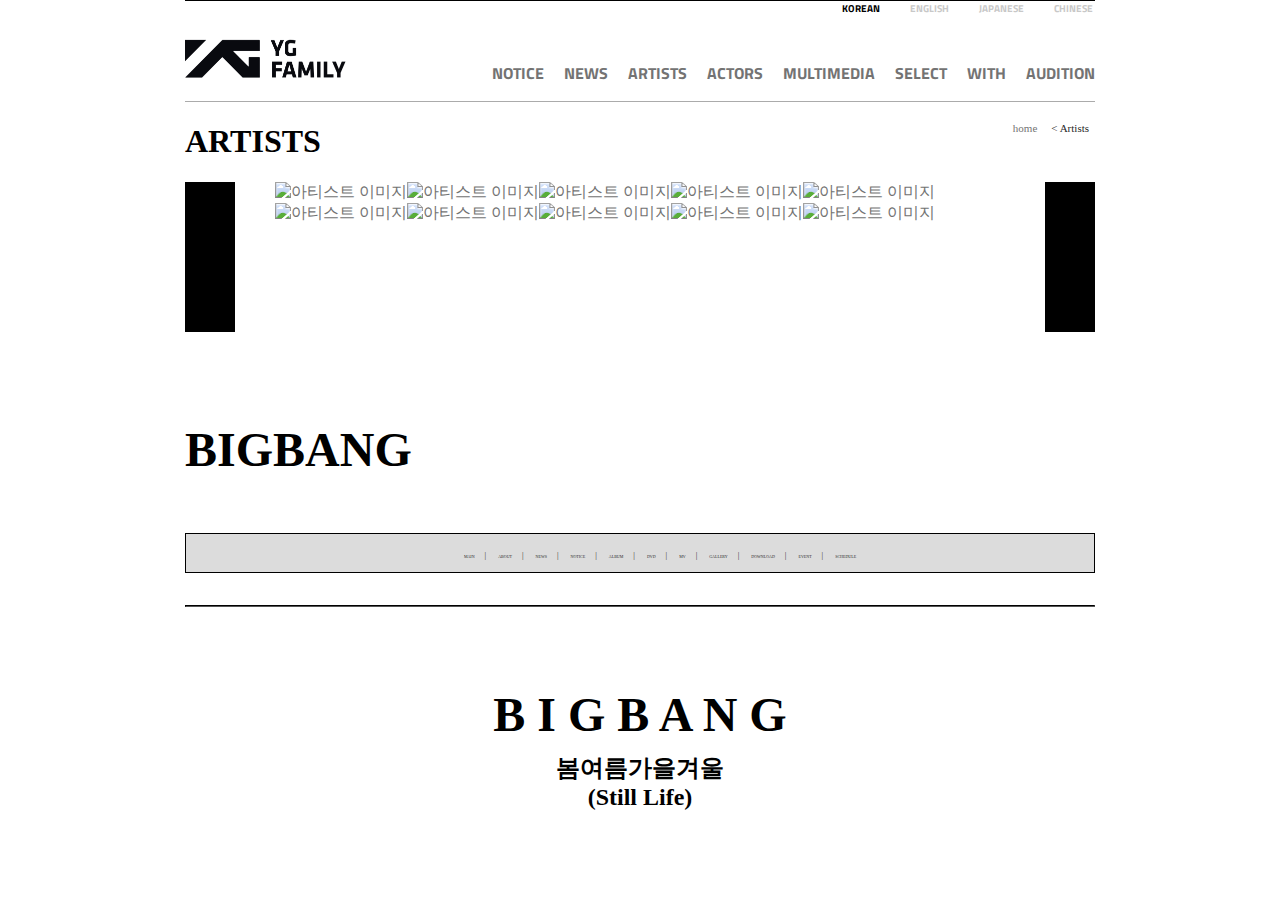
==== blackpinkPage/bigbangPage.html @ 50fd5b1e "빅뱅 페이지 2차" ====
<!DOCTYPE html>
<html lang="ko">

<head>
    <meta charset="UTF-8">
    <meta name="viewport" content="width=device-width, initial-scale=1.0">
    <title>YG ENTERTAINMENT </title>
    <link rel="stylesheet" href="style.css">
    <link rel="preconnect" href="https://fonts.googleapis.com">
    <link rel="preconnect" href="https://fonts.gstatic.com" crossorigin>
    <link href="https://fonts.googleapis.com/css2?family=Titillium+Web:wght@600&display=swap" rel="stylesheet">
    <link rel="stylesheet" href="bigbangPage.css">
    <link rel="stylesheet" href="https://use.fontawesome.com/releases/v5.15.4/css/all.css"
        integrity="sha384-DyZ88mC6Up2uqS4h/KRgHuoeGwBcD4Ng9SiP4dIRy0EXTlnuz47vAwmeGwVChigm" crossorigin="anonymous" />
</head>

<body>

    <nav>
        <div class="line"></div>
        <div class="nav1">
            <span class="lan">KOREAN</span>
            <span class="lan">ENGLISH</span>
            <span class="lan">JAPANESE</span>
            <span class="lan">CHINESE</span>
        </div>
        <div class="nav2">
            <a href="#">
                <div class="logo"><img src="images/logo.PNG" alt=""></div>
            </a>
            <span class="menu"><a href="https://www.ygfamily.com/notice/NList.asp?LANGDIV=E">NOTICE</a></span>
            <span class="menu"><a href="https://www.ygfamily.com/network/Network_List.asp?LANGDIV=E">NEWS</a></span>
            <span class="menu"><a
                    href="https://www.ygfamily.com/artist/Artists.asp?LANGDIV=E&ATYPE=2">ARTISTS</a></span>
            <span class="menu"><a href="https://www.ygfamily.com/artist/Actors.asp?LANGDIV=E&ATYPE=1">ACTORS</a></span>
            <span class="menu"><a href="https://www.ygfamily.com/media/MList.asp?LANGDIV=E">MULTIMEDIA</a></span>
            <span class="menu"><a href="https://www.ygselect.com/">SELECT</a></span>
            <span class="menu"><a href="https://www.ygfamily.com/ygwith/campaign.asp">WITH</a></span>
            <span class="menu"><a href="https://www.yg-audition.com/">AUDITION</a></span>
        </div>
    </nav>

    <section>
        <div id="container">
            <div id="content">
                <!-- 헤더 부분 -->
                <div class="headerArea">
                    <h1 class="title">ARTISTS</h1>
                    <div class="locations">
                        <ol>
                            <li class="home"> <a href="#">home</a></li>
                            <li class="artist"> &lt; Artists</li>
                        </ol>
                    </div>
                </div>
                <!-- 아티스트 배너 -->
                <div class="artistBanner">
                    <button class="left"><i class="fas fa-chevron-left"></i></button>
                    <div class="artistImg">
                        <div class="photoList">
                            <ul>
                                <li><a href="#"><img src="./images/IMG_1397.jpeg" alt="아티스트 이미지"></a></li>
                                <li><a href="#"><img src="./images/IMG_1397.jpeg" alt="아티스트 이미지"></a></li>
                                <li><a href="#"><img src="./images/IMG_1397.jpeg" alt="아티스트 이미지"></a></li>
                                <li><a href="#"><img src="./images/IMG_1397.jpeg" alt="아티스트 이미지"></a></li>
                                <li><a href="#"><img src="./images/IMG_1397.jpeg" alt="아티스트 이미지"></a></li>
                                <li><a href="#"><img src="./images/IMG_1397.jpeg" alt="아티스트 이미지"></a></li>
                                <li><a href="#"><img src="./images/IMG_1397.jpeg" alt="아티스트 이미지"></a></li>
                                <li><a href="#"><img src="./images/IMG_1397.jpeg" alt="아티스트 이미지"></a></li>
                                <li><a href="#"><img src="./images/IMG_1397.jpeg" alt="아티스트 이미지"></a></li>
                                <li><a href="#"><img src="./images/IMG_1397.jpeg" alt="아티스트 이미지"></a></li>
                            </ul>
                        </div>
                    </div>
                    <button class="right"><i class="fas fa-chevron-right"></i></button>
                </div>
                <!-- 아티스트 소개 -->
                <div class="pageArtist">
                    <h2 class="artistName">BIGBANG</h2>
                    <div class="artistNav">
                        <ul>
                            <li><a href="#"><span>MAIN</span></a></li>
                            <li><a href="#"><span>ABOUT</span></a></li>
                            <li><a href="#"><span>NEWS</span></a></li>
                            <li><a href="#"><span>NOTICE</span></a></li>
                            <li><a href="#"><span>ALBUM</span></a></li>
                            <li><a href="#"><span>DVD</span></a></li>
                            <li><a href="#"><span>MV</span></a></li>
                            <li><a href="#"><span>GALLERY</span></a></li>
                            <li><a href="#"><span>DOWNLOAD</span></a></li>
                            <li><a href="#"><span>EVENT</span></a></li>
                            <li><a href="#"><span>SCHEDULE</span></a></li>
                        </ul>
                    </div>
                </div>
                <hr style="color:black; border-color:black; border-width:1.5px;">
                <!-- 곡 소개 -->
                <div class="titleSong">
                    <h3 class="artistName">B I G B A N G</h3>
                    <p class="songName">봄여름가을겨울<br>(Still Life)</p>
                </div>
            </div>
        </div>
    </section>
    <script type="text/javascript" src="script.js"></script>
</body>

</html>
---- blackpinkPage/style.css ----
body{
    margin: 0;
    padding: 0;
}

a:link { 
    color: #737373;
    text-decoration: none;
}

a { 
    color: #737373; 
    text-decoration: none;
    color: inherit;
    text-decoration:none;
}


/*nav*/

.line{
    border-top: 1px solid black;
    display: flex;
    justify-content: center;
    margin: 0 auto;
    width: 910px;
}

.nav1{
    display: flex;
    margin-top: 0px;
    justify-content: center;
    align-items: center;
    margin-left:655px;
    margin-bottom: 20px;
    gap: 30px;
    font-family: 'Titillium Web', sans-serif;
    font-size: 8px;
    font-weight: bold;
}

.lan {
    font-size: 10px;
    color: #C8C8C8;
    cursor: pointer;
}

.lan.selected,
.lan:hover {
    cursor: pointer;
    color: black;
}

.menu{
    font-size: 16px;
    padding-top: 25px;
    color : #282828;
}

.menu:hover{
    color: #BE0028 !important;
    cursor: pointer;
}

.logo{
    display: flex;
    justify-content: flex-start;
    width: 137px;
    height: 50px;
    margin-right: 150px;
}

.nav2{
    gap: 20px;
    flex-grow: 0.3;
    display: flex;
    justify-content: center;
    align-items: bottom;
    flex-direction: row;
    height: 50px;
    font-family: 'Titillium Web', sans-serif;
    font-size: 16px;
    font-weight: bold;
    color: #282828;
    word-break: break-all;
    margin-bottom: 15px;
}
---- blackpinkPage/bigbangPage.css ----
* {
    box-sizing: border-box;
}

body {
    width: 910px;
    margin: 0 auto;
}

.headerArea {
    border-top: 1px solid #ababab;
    /* display: flex;
    justify-content: center; */
    margin: 0 auto;
    /* width: 910px; */
}
.headerArea .title {
    float: left;
}
.headerArea .locations {
    float: right;
}
.locations ol {
    list-style-type: none;
    color: #282828;
    padding-right: 6px;
}
.locations li {
    display: inline-block;
    font-size: 11px;
}
.locations .home {
    /* text-decoration: none; */
    color: #282828;
    padding-right: 10px;
}
.artistBanner {
    clear: both;
    height: 200px;
    display: flex;
    position: relative;
}
.artistBanner .artistImg {
    width: 800px;
    height: 150px;
    overflow: hidden;
    text-align: center;

}
.artistImg .photoList {
    width: 800px;
    overflow: hidden;  
}
.artistImg .photoList ul {
    list-style: none;
    margin-top: 0;
    /* margin: 0 auto;  */
    /* display: flex; */
}
.artistImg .photoList li {
    float: left;
    /* padding: 0 15px; */
}
.photoList a {
    overflow: hidden;
    text-decoration: none;
}
.photoList img {
    width: 100%;
}
.artistBanner button {
    cursor: pointer;
    border: none;
    width: 50px;
    height: 150px;
    background-color: black;
    color: white;
    font-size: 50px;
}
.artistBanner .right {
    position: absolute;
    top: 0;
    right: 0;
}

.artistName {
    color: black;
    font-size: 3rem;
}
.artistNav {
    height: 80px;
    width: 100%;
    overflow: hidden;
}
.artistNav ul {
    padding-top: 10px;
    height: 40px;
    list-style: none;
    text-align: center;
    background-color: gainsboro;
    border: 0.5px solid black;
}
.artistNav li {
    display: inline-block;
    font-size: 4px;
}
.artistNav li a::after {
    margin-left: 10px;
    content: '|';
    font-size: 8px;
    columns: #C8C8C8 !important;
}
.artistNav a {
    color: #282828;
    cursor: pointer;
    margin: 4px;
}
.artistNav a:hover, .artistNav a:focus {
    color: red;
}
.artistNav li:last-child a::after {
    display: none;
}

.titleSong {
    margin-top: 80px;
}
.titleSong .artistName {
    margin: 0;
    text-align: center;
}
.titleSong h3 {
    margin: 0;
}
.titleSong .songName {
    /* padding-top: 5px; */
    text-align: center;
    font-size: 1.5em;
    font-weight: 600;
    margin: 0;
    padding-top: 10px;
}
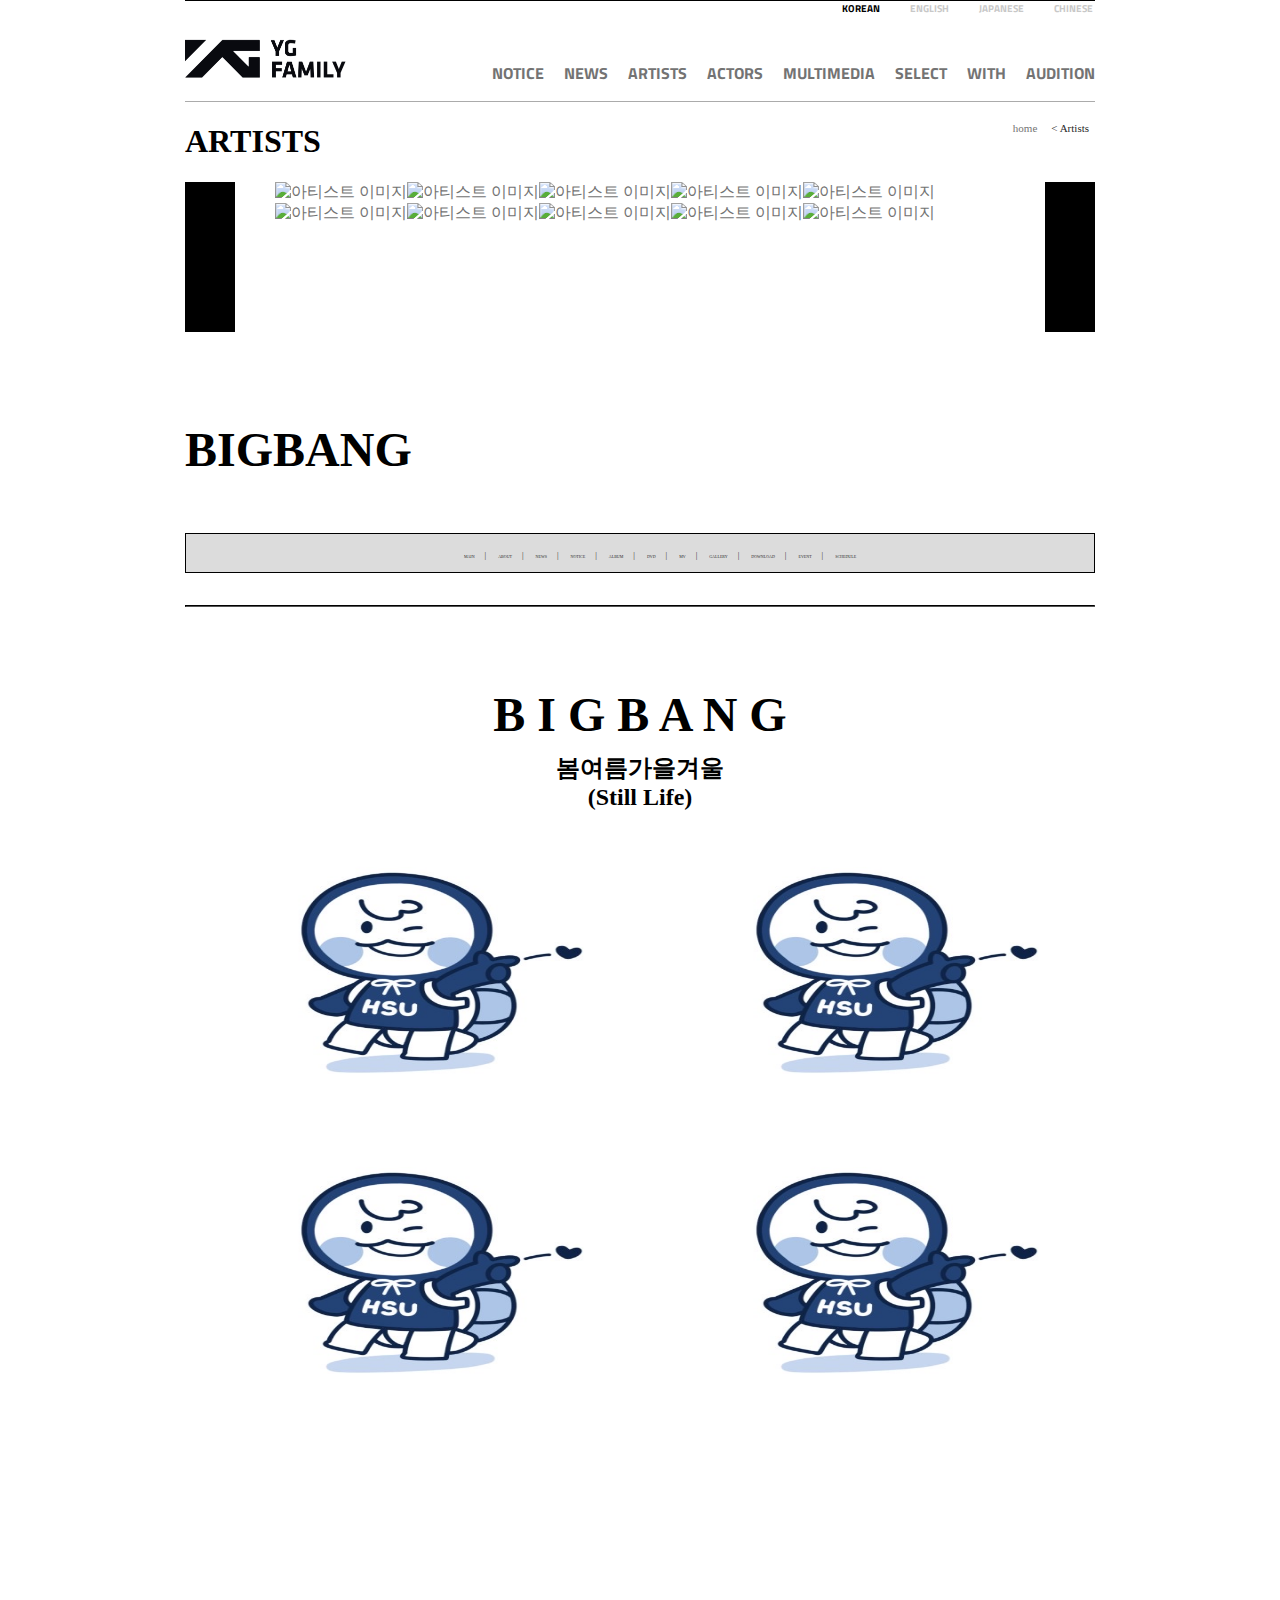
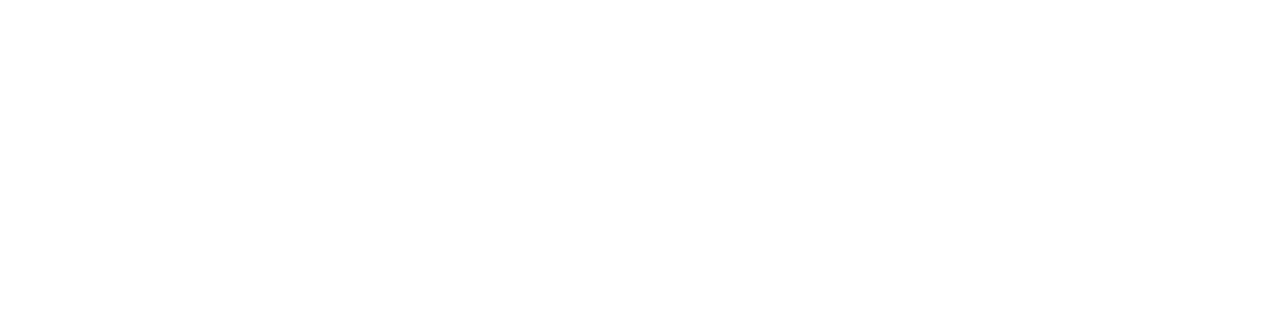
==== commit eaf69b43: "빅뱅 페이지 3차" ====
--- a/blackpinkPage/bigbangPage.html
+++ b/blackpinkPage/bigbangPage.html
@@ -99,6 +99,13 @@
                     <h3 class="artistName">B I G B A N G</h3>
                     <p class="songName">봄여름가을겨울<br>(Still Life)</p>
                 </div>
+                <div class="artistPhoto">
+                    <img src="./images/IMG_1327.JPG" alt="아티스트 사진">
+                    <img src="./images/IMG_1327.JPG" alt="아티스트 사진">
+                    <img src="./images/IMG_1327.JPG" alt="아티스트 사진">
+                    <img src="./images/IMG_1327.JPG" alt="아티스트 사진">
+                </div>
+                <iframe width="560" height="315" src="https://www.youtube.com/embed/eN5mG_yMDiM" title="YouTube video player" frameborder="0" allow="accelerometer; autoplay; clipboard-write; encrypted-media; gyroscope; picture-in-picture; web-share" allowfullscreen class="MV"></iframe>
             </div>
         </div>
     </section>
--- a/blackpinkPage/bigbangPage.css
+++ b/blackpinkPage/bigbangPage.css
@@ -139,4 +139,23 @@
     font-weight: 600;
     margin: 0;
     padding-top: 10px;
+}
+
+.artistPhoto {
+    display: flex;
+    flex-wrap: wrap;
+}
+.artistPhoto img {
+    height: 300px;
+    width: 50%;
+}
+.artistPhoto img:nth-child(1),
+.artistPhoto img:nth-child(2) {
+    order: -1;
+}
+
+.MV {
+    width: 100%;
+    height: 500px;
+    margin-top: 20px;
 }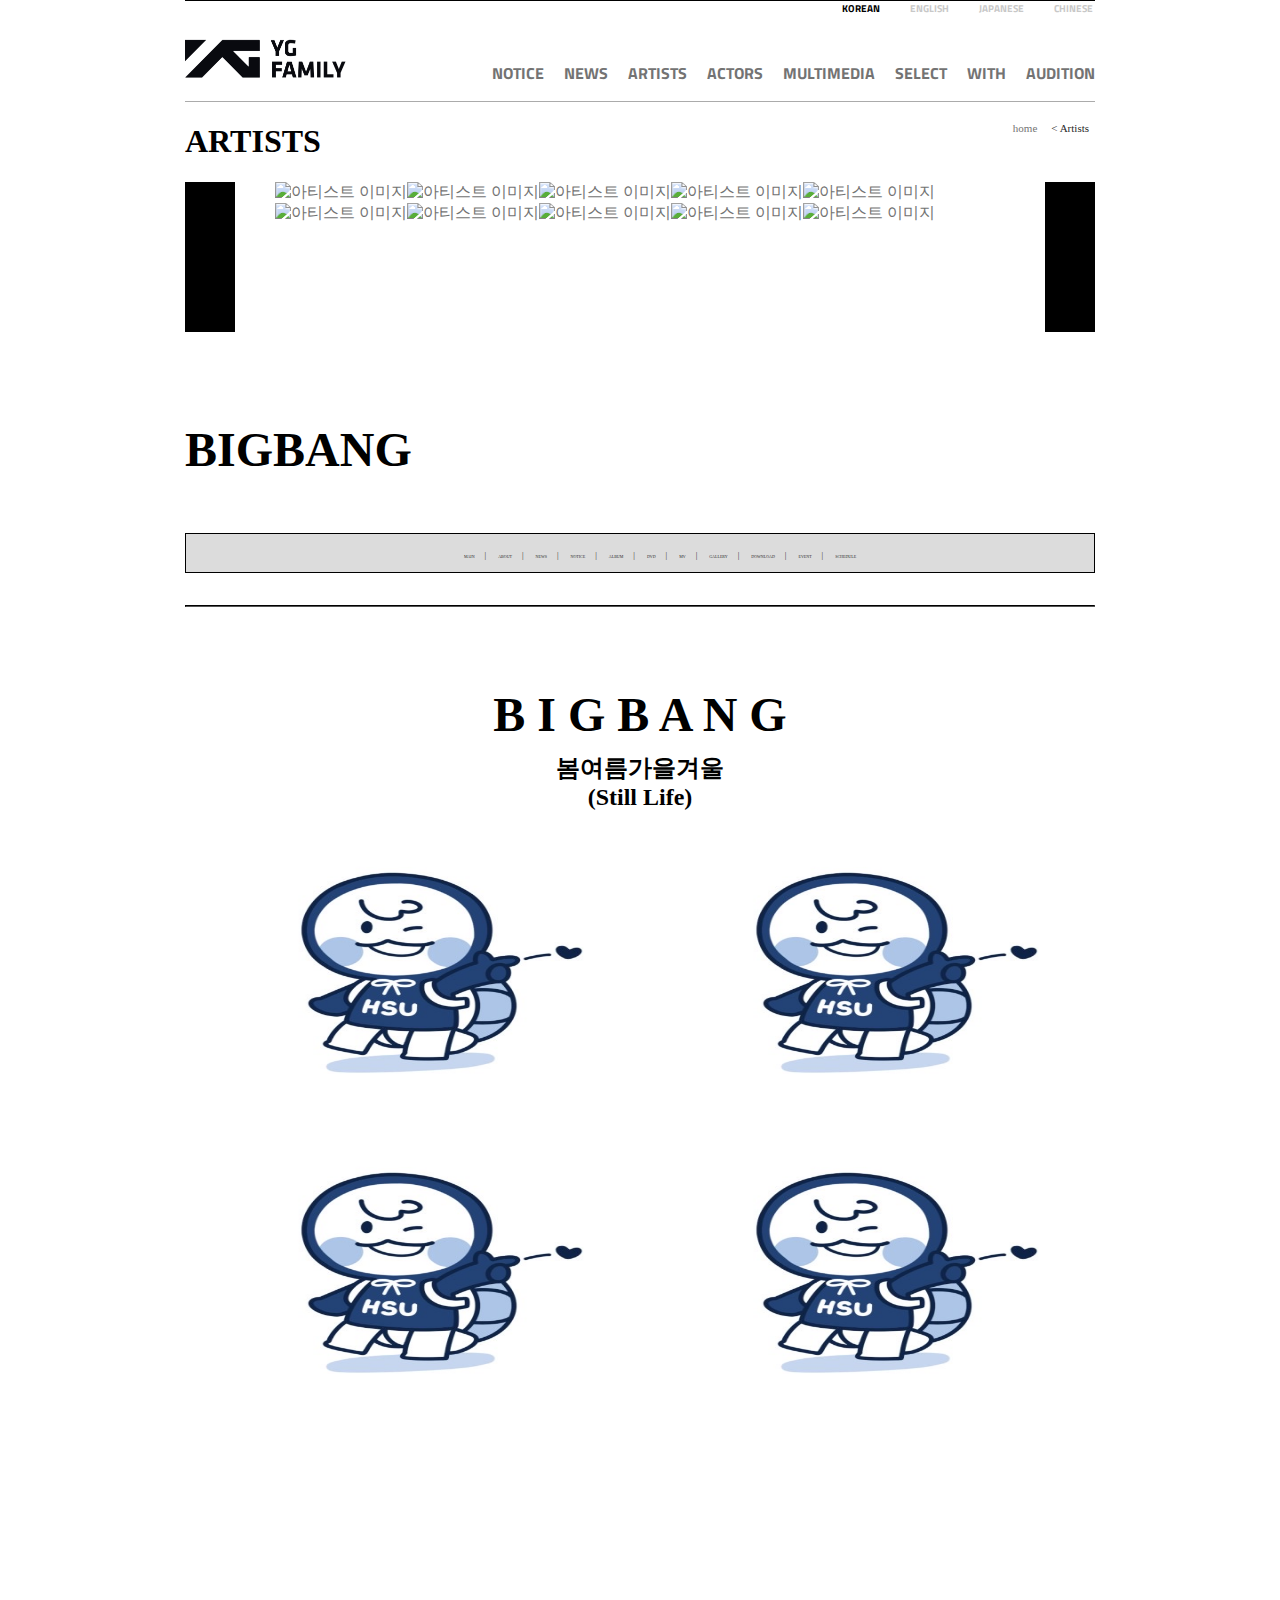
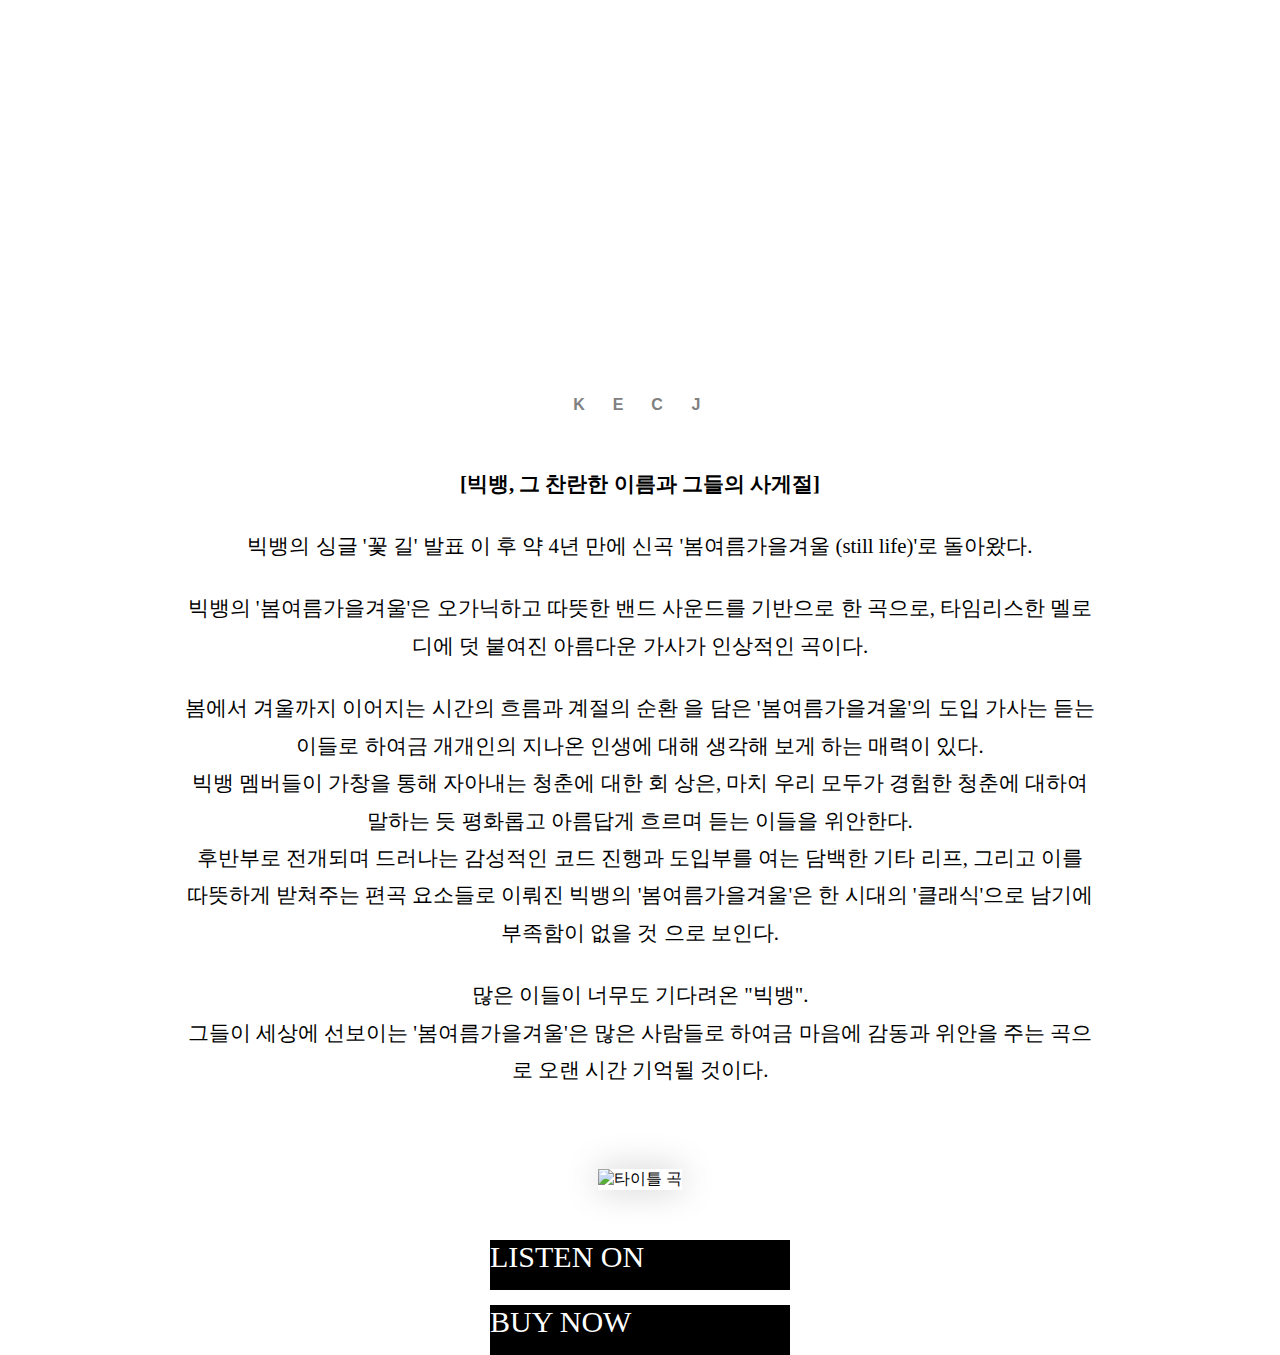
==== commit b18a047d: "빅뱅 페이지 수정 1차" ====
--- a/blackpinkPage/bigbangPage.html
+++ b/blackpinkPage/bigbangPage.html
@@ -5,7 +5,7 @@
     <meta charset="UTF-8">
     <meta name="viewport" content="width=device-width, initial-scale=1.0">
     <title>YG ENTERTAINMENT </title>
-    <link rel="stylesheet" href="style.css">
+    <!-- <link rel="stylesheet" href="style.css"> -->
     <link rel="preconnect" href="https://fonts.googleapis.com">
     <link rel="preconnect" href="https://fonts.gstatic.com" crossorigin>
     <link href="https://fonts.googleapis.com/css2?family=Titillium+Web:wght@600&display=swap" rel="stylesheet">
@@ -16,29 +16,26 @@
 
 <body>
 
-    <nav>
-        <div class="line"></div>
-        <div class="nav1">
-            <span class="lan">KOREAN</span>
-            <span class="lan">ENGLISH</span>
-            <span class="lan">JAPANESE</span>
-            <span class="lan">CHINESE</span>
-        </div>
-        <div class="nav2">
-            <a href="#">
-                <div class="logo"><img src="images/logo.PNG" alt=""></div>
-            </a>
-            <span class="menu"><a href="https://www.ygfamily.com/notice/NList.asp?LANGDIV=E">NOTICE</a></span>
-            <span class="menu"><a href="https://www.ygfamily.com/network/Network_List.asp?LANGDIV=E">NEWS</a></span>
-            <span class="menu"><a
-                    href="https://www.ygfamily.com/artist/Artists.asp?LANGDIV=E&ATYPE=2">ARTISTS</a></span>
-            <span class="menu"><a href="https://www.ygfamily.com/artist/Actors.asp?LANGDIV=E&ATYPE=1">ACTORS</a></span>
-            <span class="menu"><a href="https://www.ygfamily.com/media/MList.asp?LANGDIV=E">MULTIMEDIA</a></span>
-            <span class="menu"><a href="https://www.ygselect.com/">SELECT</a></span>
-            <span class="menu"><a href="https://www.ygfamily.com/ygwith/campaign.asp">WITH</a></span>
-            <span class="menu"><a href="https://www.yg-audition.com/">AUDITION</a></span>
-        </div>
-    </nav>
+        <nav>
+            <div class="line"></div>
+            <div class="nav1">
+                <span class="lan">KOREAN</span>
+                <span class="lan">ENGLISH</span>
+                <span class="lan">JAPANESE</span>
+                <span class="lan">CHINESE</span>
+            </div>
+            <div class="nav2">
+                <a href="#"><div class="logo"><img src="images/logo.PNG" alt=""></div></a>
+                <span class="menu"><a href="https://www.ygfamily.com/notice/NList.asp?LANGDIV=E">NOTICE</a></span>
+                <span class="menu"><a href="https://www.ygfamily.com/network/Network_List.asp?LANGDIV=E">NEWS</a></span>
+                <span class="menu"><a href="https://www.ygfamily.com/artist/Artists.asp?LANGDIV=E&ATYPE=2">ARTISTS</a></span>
+                <span class="menu"><a href="https://www.ygfamily.com/artist/Actors.asp?LANGDIV=E&ATYPE=1">ACTORS</a></span>
+                <span class="menu"><a href="https://www.ygfamily.com/media/MList.asp?LANGDIV=E">MULTIMEDIA</a></span>
+                <span class="menu"><a href="https://www.ygselect.com/">SELECT</a></span>
+                <span class="menu"><a href="https://www.ygfamily.com/ygwith/campaign.asp">WITH</a></span>
+                <span class="menu"><a href="https://www.yg-audition.com/">AUDITION</a></span>
+            </div>
+        </nav>
 
     <section>
         <div id="container">
@@ -105,7 +102,37 @@
                     <img src="./images/IMG_1327.JPG" alt="아티스트 사진">
                     <img src="./images/IMG_1327.JPG" alt="아티스트 사진">
                 </div>
-                <iframe width="560" height="315" src="https://www.youtube.com/embed/eN5mG_yMDiM" title="YouTube video player" frameborder="0" allow="accelerometer; autoplay; clipboard-write; encrypted-media; gyroscope; picture-in-picture; web-share" allowfullscreen class="MV"></iframe>
+                <iframe width="560" height="315" src="https://www.youtube.com/embed/eN5mG_yMDiM"
+                    title="YouTube video player" frameborder="0"
+                    allow="accelerometer; autoplay; clipboard-write; encrypted-media; gyroscope; picture-in-picture; web-share"
+                    allowfullscreen class="MV"></iframe>
+                <div class="language">
+                    <button class="korean">K</button>
+                    <button class="english">E</button>
+                    <button class="chinese">C</button>
+                    <button class="japanese">J</button>
+                </div>
+                <article class="songInfo">
+                    <div class="koreanInfo">
+                        <p class="titleInfo" style="font-weight: 700;">[빅뱅, 그 찬란한 이름과 그들의 사게절]</p>
+                        <p>빅뱅의 싱글 '꽃 길' 발표 이 후 약 4년 만에 신곡 '봄여름가을겨울 (still life)'로 돌아왔다. </p>
+                        <p>빅뱅의 '봄여름가을겨울'은 오가닉하고 따뜻한 밴드 사운드를 기반으로 한 곡으로, 타임리스한 멜로디에 덧 붙여진 아름다운 가사가 인상적인 곡이다.</p>
+                        <p>봄에서 겨울까지 이어지는 시간의 흐름과 계절의 순환 을 담은 '봄여름가을겨울'의 도입 가사는 듣는 이들로 하여금 개개인의 지나온 인생에 대해 생각해 보게 하는 매력이
+                            있다. <br>
+                            빅뱅 멤버들이 가창을 통해 자아내는 청춘에 대한 회 상은, 마치 우리 모두가 경험한 청춘에 대하여 말하는 듯 평화롭고 아름답게 흐르며 듣는 이들을 위안한다. <br>
+                            후반부로 전개되며 드러나는 감성적인 코드 진행과 도입부를 여는 담백한 기타 리프, 그리고 이를 따뜻하게 받쳐주는 편곡 요소들로 이뤄진 빅뱅의 '봄여름가을겨울'은 한
+                            시대의 '클래식'으로 남기에 부족함이 없을 것 으로 보인다.</p>
+                        <p>많은 이들이 너무도 기다려온 "빅뱅". <br>
+                            그들이 세상에 선보이는 '봄여름가을겨울'은 많은 사람들로 하여금 마음에 감동과 위안을 주는 곡으로 오랜 시간 기억될 것이다.</p>
+                    </div>
+                </article>
+                <div class="songImg">
+                    <img src="./images/IMG_1397.jpeg" alt="타이틀 곡">
+                </div>
+                <div class="service">
+                    <div class="option listen">LISTEN ON</div>
+                    <div class="option buy">BUY NOW</div>
+                </div>
             </div>
         </div>
     </section>
--- a/blackpinkPage/style.css
+++ b/blackpinkPage/style.css
@@ -1,7 +1,12 @@
-body{
-    margin: 0;
-    padding: 0;
-}
+* {
+    box-sizing: border-box;
+}
+
+body {
+    width: 910px;
+    margin: 0 auto;
+}
+
 
 a:link { 
     color: #737373;
@@ -61,6 +66,9 @@
     color: #BE0028 !important;
     cursor: pointer;
 }
+/* .menu::selection {
+    color: #BE0028 !important;
+} */
 
 .logo{
     display: flex;
@@ -85,3 +93,276 @@
     word-break: break-all;
     margin-bottom: 15px;
 }
+
+
+.headerArea {
+    border-top: 1px solid #ababab;
+    /* display: flex;
+    justify-content: center; */
+    margin: 0 auto;
+    /* width: 910px; */
+}
+.headerArea .title {
+    float: left;
+}
+.headerArea .locations {
+    float: right;
+}
+.locations ol {
+    list-style-type: none;
+    color: #282828;
+    padding-right: 6px;
+}
+.locations li {
+    display: inline-block;
+    font-size: 11px;
+}
+.locations .home {
+    /* text-decoration: none; */
+    color: #282828;
+    padding-right: 10px;
+}
+.artistBanner {
+    clear: both;
+    height: 200px;
+    display: flex;
+    position: relative;
+}
+.artistBanner .artistImg {
+    width: 800px;
+    height: 150px;
+    overflow: hidden;
+    text-align: center;
+
+}
+.artistImg .photoList {
+    width: 800px;
+    overflow: hidden;  
+}
+.artistImg .photoList ul {
+    list-style: none;
+    margin-top: 0;
+    /* margin: 0 auto;  */
+    /* display: flex; */
+}
+.artistImg .photoList li {
+    float: left;
+    /* padding: 0 15px; */
+}
+.photoList a {
+    overflow: hidden;
+    text-decoration: none;
+}
+.photoList img {
+    width: 100%;
+}
+.artistBanner button {
+    cursor: pointer;
+    border: none;
+    width: 50px;
+    height: 150px;
+    background-color: black;
+    color: white;
+    font-size: 50px;
+}
+.artistBanner .right {
+    position: absolute;
+    top: 0;
+    right: 0;
+}
+
+.artistName {
+    color: black;
+    font-size: 3rem;
+}
+.artistNav {
+    height: 80px;
+    width: 100%;
+    overflow: hidden;
+}
+.artistNav ul {
+    padding-top: 10px;
+    height: 40px;
+    list-style: none;
+    text-align: center;
+    background-color: gainsboro;
+    border: 0.5px solid black;
+}
+.artistNav li {
+    display: inline-block;
+    font-size: 4px;
+}
+.artistNav li a::after {
+    margin-left: 10px;
+    content: '|';
+    font-size: 8px;
+    columns: #C8C8C8 !important;
+}
+.artistNav a {
+    color: #282828;
+    cursor: pointer;
+    margin: 4px;
+}
+.artistNav span:hover, .artistNav a:focus {
+    color: red;
+}
+.artistNav li:last-child a::after {
+    display: none;
+}
+
+.titleSong{
+    align-items: center;
+    display: flex;
+    justify-content: center;
+    padding-top: 50px;
+    padding-bottom: 30px;
+    background-color:#f2f2f2;
+}
+
+hr{
+    margin:0 auto;
+}
+
+.MV {
+    width: 100%;
+    height: 500px;
+    margin:0 auto;
+}
+
+.albumInfo{
+    padding-top: 100px;
+    background-color: #f2f2f2;
+}
+
+.langBtn{
+    font-family: 'Noto Serif KR', serif;
+    display: flex;
+    justify-content: center;
+    color:#e488a1;
+    gap: 30px;
+}
+
+.langBtn.selected {
+    border: 1px solid #e488a1;
+}
+
+.Korean2{
+    display: flex;
+    text-align: center;
+    align-items: center;
+    padding-left: 10px;
+    padding-right: 10px;
+    padding-top: 3px;
+    padding-bottom: 4px;
+}
+
+.Korean2:hover{
+    cursor: pointer;
+}
+
+
+.Japanese2{
+    display: flex;
+    text-align: center;
+    align-items: center;
+    padding-left: 12px;
+    padding-right: 12px;
+    padding-top: 3px;
+    padding-bottom: 5px;
+}
+
+.Japanese2:hover{
+    
+    cursor: pointer;
+}
+
+
+.English2{
+    display: flex;
+    text-align: center;
+    align-items: center;
+    padding-left: 10px;
+    padding-right: 10px;
+    padding-top: 3px;
+    padding-bottom: 4px;
+}
+
+.English2:hover{
+    
+    cursor: pointer;
+}
+
+
+.Chinese2{
+    display: flex;
+    text-align: center;
+    align-items: center;
+    padding-left: 10px;
+    padding-right: 10px;
+    padding-top: 3px;
+    padding-bottom: 4px;
+}
+
+.Chinese2:hover{
+    
+    cursor: pointer;
+}
+
+.information{
+    margin-top: 20px;
+    margin-left: 50px;
+    margin-right: 50px;
+    text-align: center;
+    font-family: 'Noto Serif KR', serif;
+    font-size: 15px;
+    font-weight: 500;
+    letter-spacing: -0.5px;
+    line-height: 1.8em;
+    color: #444;
+}
+
+.cover{
+    display: flex;
+    align-items: center;
+    justify-content: center;
+}
+
+.cover>img{
+    margin-top: 50px;
+    width: 329px;
+    height: 329px;
+    box-shadow: 5px 5px 10px #c4c4c4;
+}
+
+.tracklist{
+    margin-top: 50px;
+    display: flex;
+    align-items: center;
+    justify-content: center;
+}
+
+.tracklist>img{
+    width: 813px;
+    height: 537px;
+}
+
+.mainimg{
+    display: flex;
+    align-items: center;
+    justify-content: center;
+    margin: 0 auto;
+
+}
+
+.mainimg>img{
+    width: 910px;
+    height: 1036px;
+}
+
+.more{
+    font-family: 'Titillium Web', sans-serif;
+    color: #282828;
+    display:flex;
+    justify-content: center;
+    font-size: 2.4em;
+}--- a/blackpinkPage/bigbangPage.css
+++ b/blackpinkPage/bigbangPage.css
@@ -5,6 +5,92 @@
 body {
     width: 910px;
     margin: 0 auto;
+}
+
+a:link { 
+    color: #737373;
+    text-decoration: none;
+}
+
+a { 
+    color: #737373; 
+    text-decoration: none;
+    color: inherit;
+    text-decoration:none;
+}
+
+
+/*nav*/
+
+.line{
+    border-top: 1px solid black;
+    display: flex;
+    justify-content: center;
+    margin: 0 auto;
+    width: 910px;
+}
+
+.nav1{
+    display: flex;
+    margin-top: 0px;
+    justify-content: center;
+    align-items: center;
+    margin-left:655px;
+    margin-bottom: 20px;
+    gap: 30px;
+    font-family: 'Titillium Web', sans-serif;
+    font-size: 8px;
+    font-weight: bold;
+}
+
+.lan {
+    font-size: 10px;
+    color: #C8C8C8;
+    cursor: pointer;
+}
+
+.lan.selected,
+.lan:hover {
+    cursor: pointer;
+    color: black;
+}
+
+.menu{
+    font-size: 16px;
+    padding-top: 25px;
+    color : #282828;
+}
+
+.menu:hover{
+    color: #BE0028 !important;
+    cursor: pointer;
+}
+/* .menu::selection {
+    color: #BE0028 !important;
+} */
+
+.logo{
+    display: flex;
+    justify-content: flex-start;
+    width: 137px;
+    height: 50px;
+    margin-right: 150px;
+}
+
+.nav2{
+    gap: 20px;
+    flex-grow: 0.3;
+    display: flex;
+    justify-content: center;
+    align-items: bottom;
+    flex-direction: row;
+    height: 50px;
+    font-family: 'Titillium Web', sans-serif;
+    font-size: 16px;
+    font-weight: bold;
+    color: #282828;
+    word-break: break-all;
+    margin-bottom: 15px;
 }
 
 .headerArea {
@@ -158,4 +244,67 @@
     width: 100%;
     height: 500px;
     margin-top: 20px;
+}
+
+.language {
+    text-align: center;
+    margin-top: 60px;
+}
+.language button {
+    background-color: inherit;
+    border: none;
+    color: gray;
+    width: 30px;
+    margin-right: 5px;
+    font-size: 1em;
+    font-weight: 700;
+}
+.language button:hover {
+    padding: 5px;
+    border: 1px solid black;
+    color: black;
+}
+.language button::selection {
+    border: 1px solid #000;
+    color: black;
+}
+
+.songInfo {
+    margin-top: 50px;
+    font-size: 1.3rem;
+    font-weight: 400;
+    text-align: center;
+}
+.songInfo p {
+    margin-bottom: 25px;
+    line-height: 1.8em;
+}
+
+.songImg {
+    text-align: center;
+    margin-top: 80px;
+}
+.songImg img {
+    box-shadow: 0px 0px 35px #ccc;
+    width: 300px;
+    height: 300px;
+}
+
+.service {
+    margin-top: 50px;
+    display: flex;
+    flex-direction: column;
+    /* justify-content: center; */
+    align-items: center;
+}
+.option {
+    width: 300px;
+    height: 50px;
+    background-color: black;
+    color: white;
+    font-size: 30px;
+    font-weight: 500;
+}
+.buy {
+    margin-top: 15px;
 }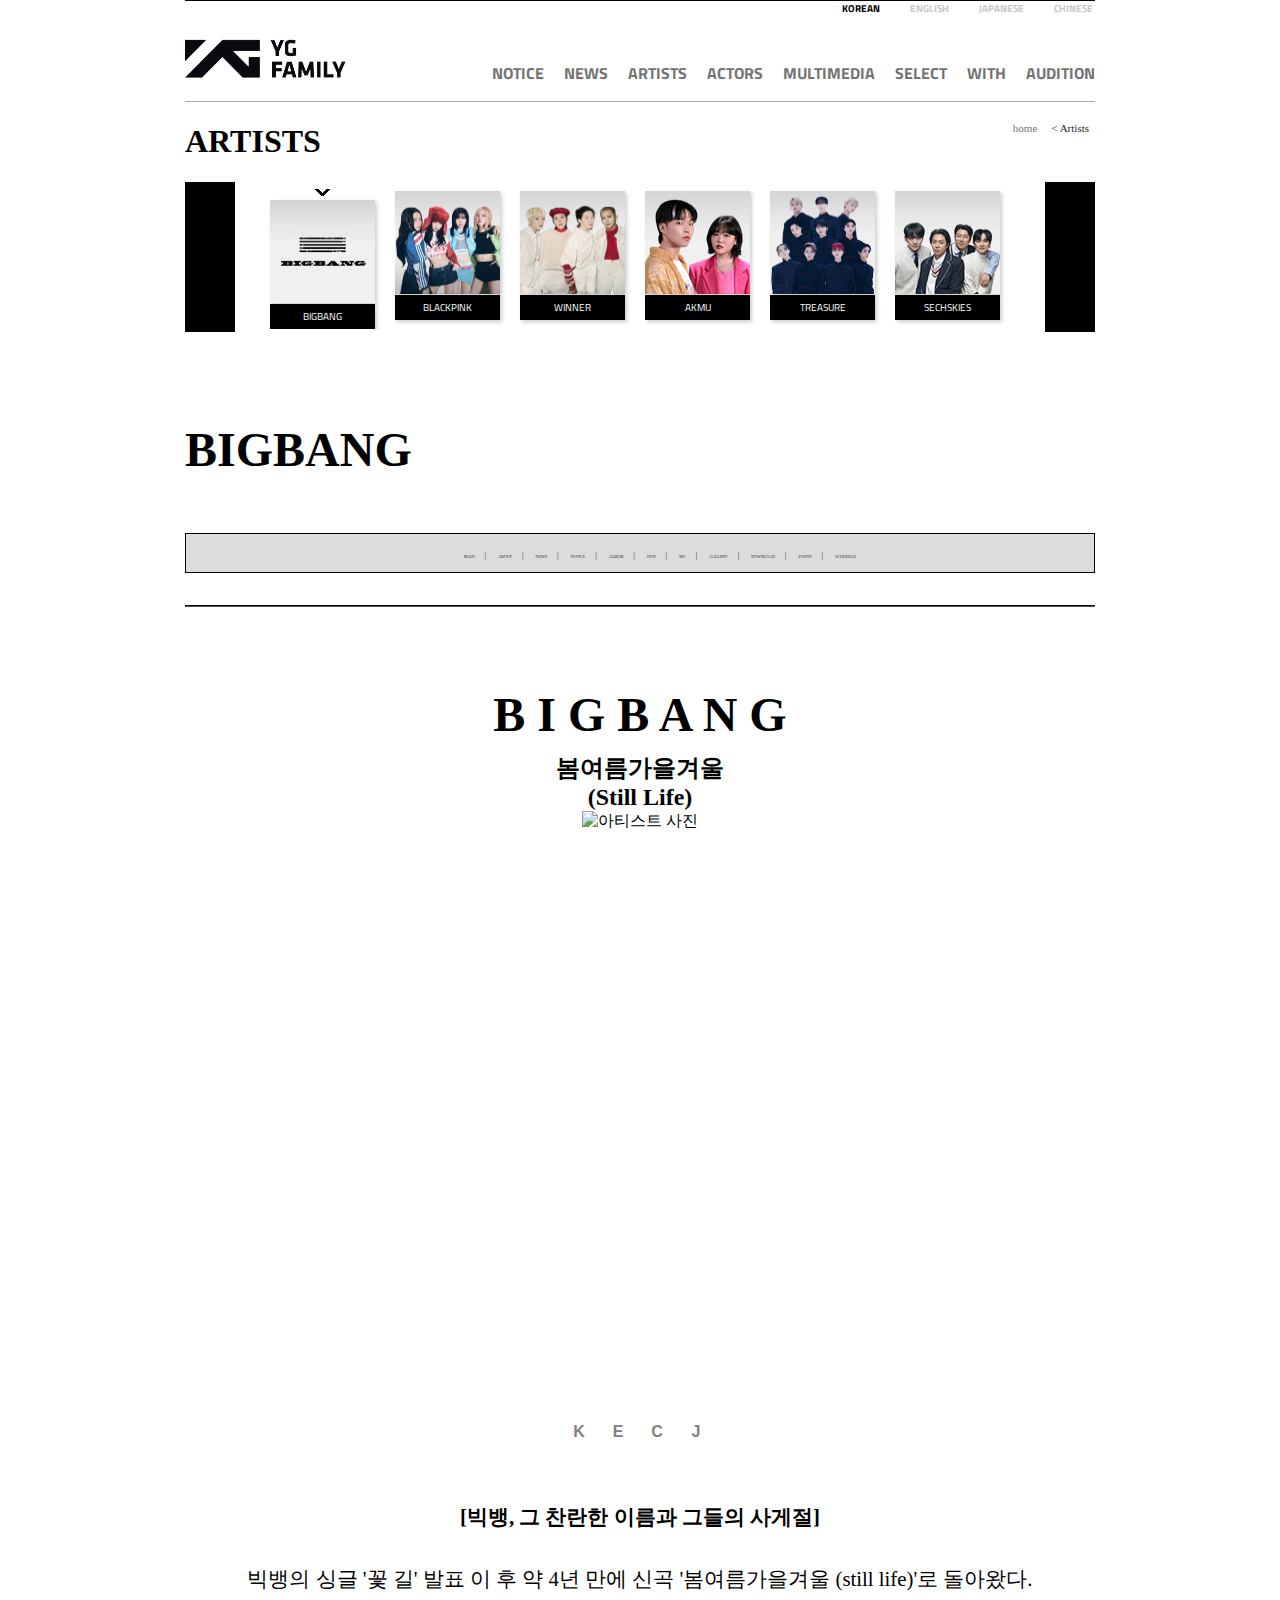
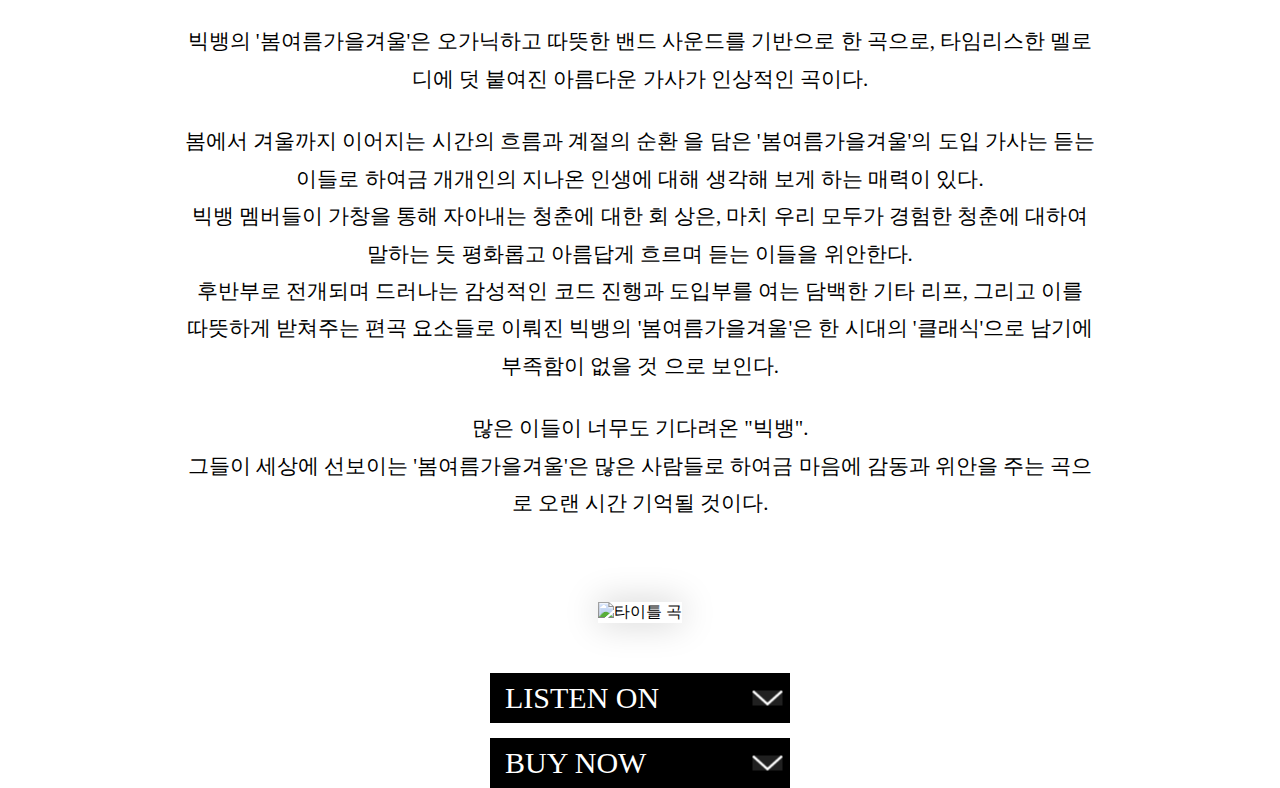
==== commit 06651eba: "마무리" ====
--- a/blackpinkPage/bigbangPage.html
+++ b/blackpinkPage/bigbangPage.html
@@ -55,18 +55,12 @@
                     <button class="left"><i class="fas fa-chevron-left"></i></button>
                     <div class="artistImg">
                         <div class="photoList">
-                            <ul>
-                                <li><a href="#"><img src="./images/IMG_1397.jpeg" alt="아티스트 이미지"></a></li>
-                                <li><a href="#"><img src="./images/IMG_1397.jpeg" alt="아티스트 이미지"></a></li>
-                                <li><a href="#"><img src="./images/IMG_1397.jpeg" alt="아티스트 이미지"></a></li>
-                                <li><a href="#"><img src="./images/IMG_1397.jpeg" alt="아티스트 이미지"></a></li>
-                                <li><a href="#"><img src="./images/IMG_1397.jpeg" alt="아티스트 이미지"></a></li>
-                                <li><a href="#"><img src="./images/IMG_1397.jpeg" alt="아티스트 이미지"></a></li>
-                                <li><a href="#"><img src="./images/IMG_1397.jpeg" alt="아티스트 이미지"></a></li>
-                                <li><a href="#"><img src="./images/IMG_1397.jpeg" alt="아티스트 이미지"></a></li>
-                                <li><a href="#"><img src="./images/IMG_1397.jpeg" alt="아티스트 이미지"></a></li>
-                                <li><a href="#"><img src="./images/IMG_1397.jpeg" alt="아티스트 이미지"></a></li>
-                            </ul>
+                            <div class="artist"><div class="on"><img src="images/bu_photonav_on.gif" alt=""></div><img src="images/img_bigbang.jpg" class="groupImg"><div class="groupName">BIGBANG</div></div>
+                            <div class="artist"><img src="images/img_blackpink(3).jpg" class="groupImg"><div class="groupName">BLACKPINK</div></div>
+                            <div class="artist"><img src="images/img_winner(7).jpg" class="groupImg"><div class="groupName">WINNER</div></div>
+                            <div class="artist"><img src="images/img_profile(18).jpg" class="groupImg"><div class="groupName">AKMU</div></div>
+                            <div class="artist"><img src="images/img_TREASURE(4).jpg" class="groupImg"><div class="groupName">TREASURE</div></div>
+                            <div class="artist"><img src="images/img_SECHSKIES(2).jpg" class="groupImg"><div class="groupName">SECHSKIES</div></div>
                         </div>
                     </div>
                     <button class="right"><i class="fas fa-chevron-right"></i></button>
@@ -97,23 +91,20 @@
                     <p class="songName">봄여름가을겨울<br>(Still Life)</p>
                 </div>
                 <div class="artistPhoto">
-                    <img src="./images/IMG_1327.JPG" alt="아티스트 사진">
-                    <img src="./images/IMG_1327.JPG" alt="아티스트 사진">
-                    <img src="./images/IMG_1327.JPG" alt="아티스트 사진">
-                    <img src="./images/IMG_1327.JPG" alt="아티스트 사진">
+                    <img src="https://artist.ygfamily.com/ARTISTS/BIGBANG/music/still-life/img/main.png" alt="아티스트 사진">
                 </div>
                 <iframe width="560" height="315" src="https://www.youtube.com/embed/eN5mG_yMDiM"
                     title="YouTube video player" frameborder="0"
                     allow="accelerometer; autoplay; clipboard-write; encrypted-media; gyroscope; picture-in-picture; web-share"
                     allowfullscreen class="MV"></iframe>
                 <div class="language">
-                    <button class="korean">K</button>
-                    <button class="english">E</button>
-                    <button class="chinese">C</button>
-                    <button class="japanese">J</button>
+                    <button class="korean" onclick="showKorean()">K</button>
+                    <button class="english" onclick="showEnglish()">E</button>
+                    <button class="chinese" onclick="showChinese()">C</button>
+                    <button class="japanese" onclick="showJapanese()">J</button>
                 </div>
                 <article class="songInfo">
-                    <div class="koreanInfo">
+                    <div class="KoreanInfo" id="KoreanInfoId">
                         <p class="titleInfo" style="font-weight: 700;">[빅뱅, 그 찬란한 이름과 그들의 사게절]</p>
                         <p>빅뱅의 싱글 '꽃 길' 발표 이 후 약 4년 만에 신곡 '봄여름가을겨울 (still life)'로 돌아왔다. </p>
                         <p>빅뱅의 '봄여름가을겨울'은 오가닉하고 따뜻한 밴드 사운드를 기반으로 한 곡으로, 타임리스한 멜로디에 덧 붙여진 아름다운 가사가 인상적인 곡이다.</p>
@@ -125,18 +116,76 @@
                         <p>많은 이들이 너무도 기다려온 "빅뱅". <br>
                             그들이 세상에 선보이는 '봄여름가을겨울'은 많은 사람들로 하여금 마음에 감동과 위안을 주는 곡으로 오랜 시간 기억될 것이다.</p>
                     </div>
+                    <div class="EnglishInfo" id="EnglishInfoId">
+                        <p style="font-weight: 700;">[BIGBANG, the everlasting title and their seasons]</p>
+                        <p>BIGBANG has comeback with ‘Still Life’ in about 4 years since they released their last single ‘FLOWER ROAD’. </p>
+                        <p>BIGBANG’s ‘Still Life’ is based on an organic yet warm band sound, with beautiful lyrics on top of timeless melodies. </p>
+                        <p>The introduction lyrics of ‘Still Life’ which portray the nature and cycle of time and seasons, allow listeners to think about their past. The peaceful recollection of BIGBANG members’ youth narrated by their voices touches the hearts of people as if they’re talking about the beautiful memories of youth experienced by everyone. </p>
+                        <p>The sentimental codes and simple guitar riffs that open up the second part of the song, along with the warm arrangements that support the sound, make it more than enough for BIGBANG’s ‘Still Life’ to be left as a ‘classic’ song of a generation. </p>
+                        <p>So many people have been waiting for “BIGBANG”.<br>
+                            ‘Still Life’, which they’ll unveil to the world, will be forever remembered as a song that comforts and touches the hearts of many people for a long time. </p>
+                    </div>
+                    <div class="ChineseInfo" id="ChineseInfoId">
+                        <p style="font-weight: 700;">[BIGBANG,那个灿烂的名字和他们的四季]</p>
+                        <p>BIGBANG发行单曲《Flower Road》后时隔约四年携新曲《Still Life》回归。</p>
+                        <p>BIGBANG的新曲《Still Life》是一首以有机而温暖的乐队演奏声为基础的歌曲,在永恒的旋律中添加了唯美的歌词给人以深刻的印象。</p>
+                        <p>《Still Life》歌词的导入部分讲述了从春天到冬天时间的流逝和季节的循环,歌曲的魅力就在于让人听过之后会想到自己走过的人生路。<br>
+							BIGBANG成员们通过歌唱唤起了人们对青春的回忆,像是在诉说我们所有人经历过的青春一样，平静而优美的旋律流淌在心间，给人们带来了安慰。<br>
+						歌曲后半部分突出的抒情色彩,打开导入部分的淡淡的吉他演奏,还有与之相衬托的温暖编曲要素,由这些特色构成的BIGBANG歌曲《Still Life》想必会成为一个时代的“经典”。</p>
+                        <p>让众人期待已久的“BIGBANG”。<br>
+							他们向世人展现的《Still Life》是一首能带给很多人感动和安慰的歌曲,将会长久地留在人们的记忆中。
+						</p>
+                    </div>
+                    <div class="JapaneseInfo" id="JapaneseInfoId">
+                        <p style="font-weight: 700;">[BIGBANG，那个灿烂的名字和他们的四季]</p>
+                        <p>BIGBANG发行单曲《Flower Road》后时隔约四年携新曲《Still Life》回归。</p>
+                        <p>BIGBANG的新曲《Still Life》是一首以有机而温暖的乐队演奏声为基础的歌曲，在永恒的旋律中添加了唯美的歌词给人以深刻的印象。</p>
+                        <p>《Still Life》歌词的导入部分讲述了从春天到冬天时间的流逝和季节的循环，歌曲的魅力就在于让人听过之后会想到自己走过的人生路。<br>
+							BIGBANG成员们通过歌唱唤起了人们对青春的回忆，像是在诉说我们所有人经历过的青春一样，平静而优美的旋律流淌在心间，给人们带来了安慰。<br>
+						歌曲后半部分突出的抒情色彩，打开导入部分的淡淡的吉他演奏，还有与之相衬托的温暖编曲要素，由这些特色构成的BIGBANG歌曲《Still Life》想必会成为一个时代的“经典”。</p>
+                        <p>让众人期待已久的“BIGBANG”。<br>
+							他们向世人展现的《Still Life》是一首能带给很多人感动和安慰的歌曲，将会长久地留在人们的记忆中。
+						</p>
+                    </div>
                 </article>
                 <div class="songImg">
-                    <img src="./images/IMG_1397.jpeg" alt="타이틀 곡">
+                    <img src="https://artist.ygfamily.com/ARTISTS/BIGBANG/music/still-life/img/ds.jpg" alt="타이틀 곡">
                 </div>
                 <div class="service">
-                    <div class="option listen">LISTEN ON</div>
-                    <div class="option buy">BUY NOW</div>
+                    <div class="option listen">
+                        <p>LISTEN ON</p>
+                        <img src="/blackpinkPage/images/btn_photonav_next.gif" alt="드랍다운 이미지" class="listenImg">
+                        <div class="drop Box1">
+                            <ul class="dropdownMenu">
+                                <li>SPOTIFY</li>
+                                <li>APPLE MUSIC</li>
+                                <li>MELON</li>
+                                <li>GENIE</li>
+                                <li>VIBE</li>
+                                <li>FLO</li>
+                                <li>BUGS</li>
+                                <li>YOUTUBE MUSIC</li>
+                            </ul>
+                        </div>
+                    </div>
+                    <div class="option buy">
+                        <p>BUY NOW</p>
+                        <img src="/blackpinkPage/images/btn_photonav_next.gif" alt="드랍다운 이미지" class="buyImg">
+                        <div class="drop Box2">
+                            <ul class="dropdownMenu">
+                                <li>YG SELECT (KR)</li>
+                                <li>YG SELECT (EN)</li>
+                                <li>YG SELECT (JP)</li>
+                                <li>YG SELECT (CH)</li>
+                                <li>YG SELECT (TH)</li>
+                            </ul>
+                        </div>
+                    </div>
                 </div>
             </div>
         </div>
     </section>
-    <script type="text/javascript" src="script.js"></script>
+    <script src="./bigbangPage.js"></script>
 </body>
 
 </html>--- a/blackpinkPage/style.css
+++ b/blackpinkPage/style.css
@@ -139,15 +139,40 @@
     width: 800px;
     overflow: hidden;  
 }
-.artistImg .photoList ul {
-    list-style: none;
-    margin-top: 0;
-    /* margin: 0 auto;  */
-    /* display: flex; */
-}
-.artistImg .photoList li {
-    float: left;
-    /* padding: 0 15px; */
+.artist:hover{
+    cursor: pointer;
+}
+.artist{
+    display: flex;
+    justify-content: center;
+    align-items:center;
+    flex-direction: column;  
+}
+.groupImg{
+    box-shadow: 2px 2px 4px rgba(0, 0, 0, 0.2);
+}
+.photoList{
+    display: flex;
+    justify-content: center;
+    align-items: center;
+    gap: 20px;
+}
+.artist>img{
+    width: 103x;
+    height: 103px;
+}
+.groupName{
+    display: flex;
+    align-items: center;
+    justify-content: center;
+    font-family: 'Titillium Web', sans-serif;
+    font-size: 10px;
+    margin-top: 1px;
+    background-color:black;
+    color: white;
+    width: 105px;
+    height: 25px;
+    box-shadow: 2px 2px 4px rgba(0, 0, 0, 0.2);
 }
 .photoList a {
     overflow: hidden;
@@ -161,7 +186,7 @@
     border: none;
     width: 50px;
     height: 150px;
-    background-color: black;
+    background-color:  rgb(30, 30, 30);
     color: white;
     font-size: 50px;
 }
@@ -365,4 +390,75 @@
     display:flex;
     justify-content: center;
     font-size: 2.4em;
+}
+
+.dropdown{
+    position : relative;
+    display : inline-block;
+}
+
+
+.dropbtn{
+    font-family: 'Noto Serif KR', serif;
+    border: none;
+    background-color: #e488a1;
+    font-weight: 400;
+    color : white;
+    padding : 12px;
+    width :330px;
+    text-align: left;
+    cursor : pointer;
+    font-size : 20px;
+}
+.dropdown-content{
+    display : none;
+    position : absolute;
+    z-index : 1; /*다른 요소들보다 앞에 배치*/
+    font-weight: 400;
+    background-color: #222;
+    min-width : 200px;
+}
+
+.dropdown-content a{
+    width: 330px;
+    display : block;
+    text-decoration : none;
+    color :  white;
+    font-size: 20px;
+    font-family: 'Noto Serif KR', serif;
+    padding : 12px 20px;
+}
+
+.dropdown-content a:hover{
+    background-color : #ececec;
+    color: black;
+}
+
+.dropdown:hover .dropdown-content {
+    display: block;
+}
+
+.options{
+    margin-top: 50px;
+    display: flex;
+    align-items: center;
+    justify-content: center;
+    flex-direction: column;
+    gap: 10px;
+}
+
+
+.blackpinkLogo>img{
+    width: 150px;
+    height: 40px;
+}
+.blackpinkLogo{
+    margin-top: 30px;
+    display: flex;
+    justify-content: center;
+    align-items: center;
+    margin-bottom: 30px;
+}
+.blackpinkLogo:hover{
+    cursor:pointer;
 }--- a/blackpinkPage/bigbangPage.css
+++ b/blackpinkPage/bigbangPage.css
@@ -137,15 +137,40 @@
     width: 800px;
     overflow: hidden;  
 }
-.artistImg .photoList ul {
-    list-style: none;
-    margin-top: 0;
-    /* margin: 0 auto;  */
-    /* display: flex; */
-}
-.artistImg .photoList li {
-    float: left;
-    /* padding: 0 15px; */
+.artist:hover{
+    cursor: pointer;
+}
+.artist{
+    display: flex;
+    justify-content: center;
+    align-items:center;
+    flex-direction: column;  
+}
+.groupImg{
+    box-shadow: 2px 2px 4px rgba(0, 0, 0, 0.2);
+}
+.photoList{
+    display: flex;
+    justify-content: center;
+    align-items: center;
+    gap: 20px;
+}
+.artist>img{
+    width: 103x;
+    height: 103px;
+}
+.groupName{
+    display: flex;
+    align-items: center;
+    justify-content: center;
+    font-family: 'Titillium Web', sans-serif;
+    font-size: 10px;
+    margin-top: 1px;
+    background-color:black;
+    color: white;
+    width: 105px;
+    height: 25px;
+    box-shadow: 2px 2px 4px rgba(0, 0, 0, 0.2);
 }
 .photoList a {
     overflow: hidden;
@@ -201,7 +226,7 @@
     cursor: pointer;
     margin: 4px;
 }
-.artistNav a:hover, .artistNav a:focus {
+.artistNav span:hover, .artistNav span:focus {
     color: red;
 }
 .artistNav li:last-child a::after {
@@ -228,16 +253,7 @@
 }
 
 .artistPhoto {
-    display: flex;
-    flex-wrap: wrap;
-}
-.artistPhoto img {
-    height: 300px;
-    width: 50%;
-}
-.artistPhoto img:nth-child(1),
-.artistPhoto img:nth-child(2) {
-    order: -1;
+    text-align: center;
 }
 
 .MV {
@@ -252,22 +268,24 @@
 }
 .language button {
     background-color: inherit;
-    border: none;
+    border: 2px solid transparent;
     color: gray;
     width: 30px;
     margin-right: 5px;
     font-size: 1em;
     font-weight: 700;
+    padding: 5px;
 }
 .language button:hover {
     padding: 5px;
     border: 1px solid black;
     color: black;
 }
-.language button::selection {
+.language button:focus {
     border: 1px solid #000;
     color: black;
 }
+
 
 .songInfo {
     margin-top: 50px;
@@ -304,7 +322,58 @@
     color: white;
     font-size: 30px;
     font-weight: 500;
-}
+    text-align: center;
+    display: flex;
+    align-items: center;
+    position: relative;
+}
+
+.option p {
+    position: absolute;
+    left: 5%;
+}
+
+.option img {
+    position: absolute;
+    right: 5%;
+    transform: rotate(90deg);
+    cursor: pointer;
+}
+
+.listen {
+    position: relative;
+}
+
 .buy {
     margin-top: 15px;
+    position: relative;
+}
+
+/* dropdown */
+.Box1, .Box2 {
+    width: 100%;
+    position: absolute;
+    top: 100%;
+    background-color: black;
+    z-index: 1;
+    display: none;
+}
+
+.drop ul {
+    list-style: none;
+    padding-left: 0;
+    margin: 0;
+    text-align: left;
+}
+
+.drop li {
+    cursor: pointer;
+    padding-top: 0.5rem;
+    padding-bottom: 0.5rem;
+    padding-left: 5%;
+}
+
+.drop li:hover {
+    background-color: white;
+    color: black;
 }